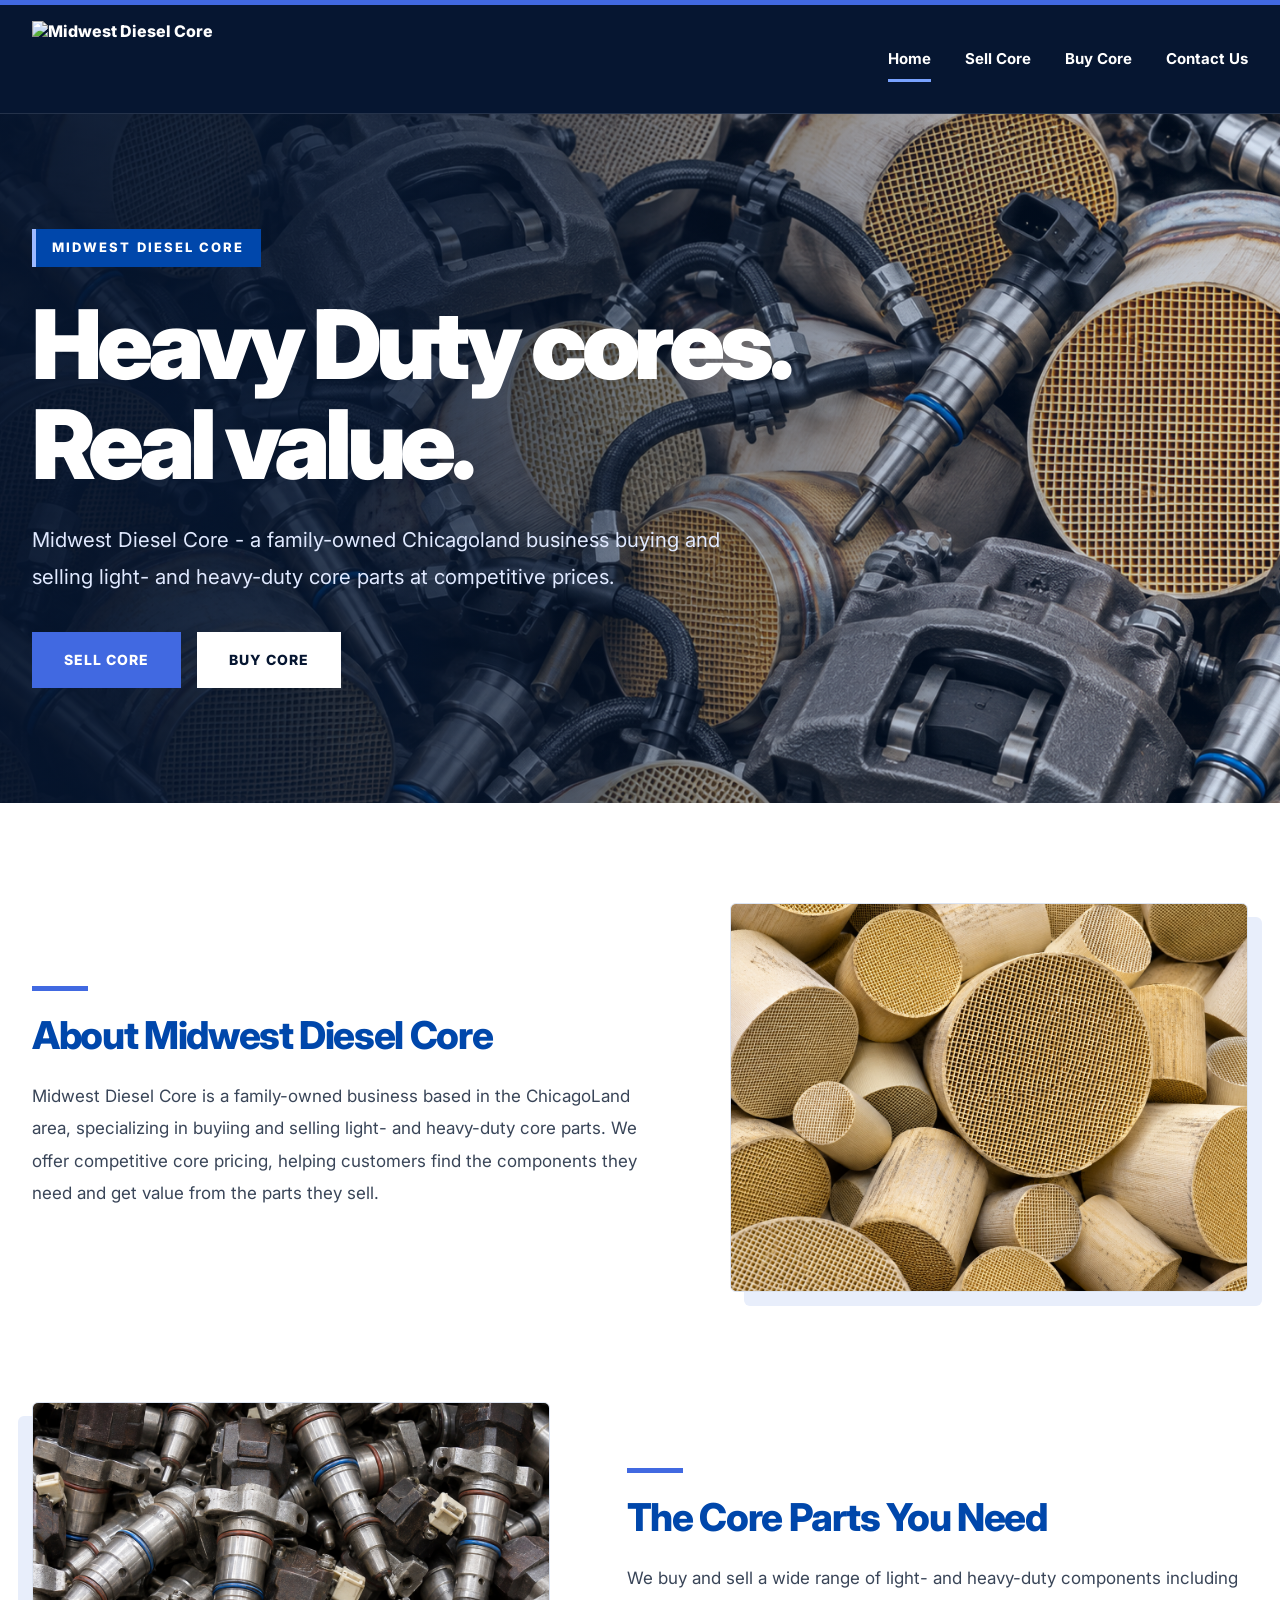
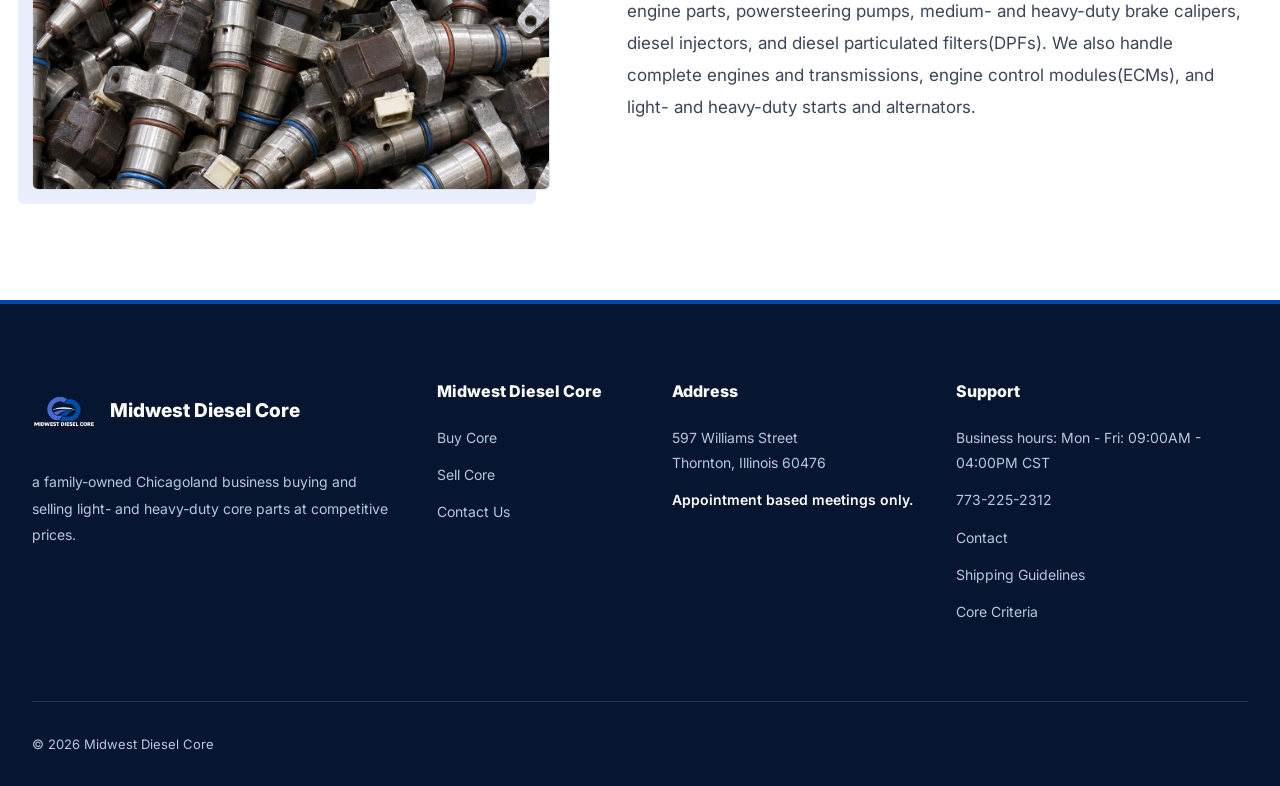
==== index.html @ d4aad52d "add the webiste" ====
<!doctype html>
<html lang="en">
<head>
<meta charset="utf-8">
<meta name="viewport" content="width=device-width,initial-scale=1">
<meta name="description" content="Midwest Diesel Core">
<title>Home | Midwest Diesel Core</title>
<link rel="preconnect" href="https://fonts.googleapis.com">
<link rel="preconnect" href="https://fonts.gstatic.com" crossorigin>
 <link href="https://fonts.googleapis.com/css2?family=Inter:wght@400;500;600;700;800;900&display=swap" rel="stylesheet">
 <link rel="stylesheet" href="css/styles.css">
</head>
<body>
<header class="site-header">
    <div class="container nav">
        <a class="brand header-brand" href="index.html">
            <img
            class="brand-logo"
            src="images/mdclogo.png"
            alt="Midwest Diesel Core"
            >
        </a>
        <button class="menu-btn" aria-label="Open navigation" aria-expanded="false">☰</button>

        <!-- Navigation Tabs -->
         <nav class="nav-links">
            <a href="index.html" aria-current="page">Home</a>
            <a href="sellCore.html">Sell Core</a>
            <a href="buyCore.html">Buy Core</a>
            <a href="contactUs.html">Contact Us</a>
         </nav>
    </div>
</header>

<!-- Midwest Diesel Core About -->

<main>
    <section class="hero">
        <div class="container hero-content reveal visible">
            <div class="eyebrow">Midwest Diesel Core</div>
            <h1 class="display">Heavy Duty cores.<br>Real value.</h1>
            <p>Midwest Diesel Core - a family-owned Chicagoland business buying and selling light- and heavy-duty core parts at competitive prices.</p>
            <div class="hero-actions"><a class="btn btn-primary" href="sellCore.html">Sell Core</a><a class="btn btn-light" href="buyCore.html">Buy Core</a></div>
        </div>
        <section class="about-section">
            <div class="about-row">
                <div class="about-text">
                    <h2>About Midwest Diesel Core</h2>
                    <p>Midwest Diesel Core is a family-owned business based in the ChicagoLand area, specializing in buyiing and selling light- and heavy-duty core parts. We offer competitive core pricing, helping customers find the components they need and get value from the parts they sell.</p>
                </div>
                <img
                    class="about-image"
                    src="images/combs.png"
                    alt="Place Holder">
                </div>
                <div class="about-row about-row-reversed">
                    <div class="about-text">
                        <h2>The Core Parts You Need</h2>
                        <p>We buy and sell a wide range of light- and heavy-duty components including engine parts, powersteering pumps, medium- and heavy-duty brake calipers, diesel injectors, and diesel particulated filters(DPFs). We also handle complete engines and transmissions, engine control modules(ECMs), and light- and heavy-duty starts and alternators.</p>
                    </div>
                    <img
                        class="about-image"
                        src="images/injectors.png"
                        alt="Place Holder">
                </div>
            </section>
    </section>
</main>
<footer class="footer">
    <div class="container">
        <div class="footer-grid">

            <!-- Company Description-->
             <div>
                <a class="brand footer-brand" href="index.html">
                    <img
                        class="footer-logo"
                        src="images/mdcLogo.png"
                        alt="Midwest Diesel Core Logo">
                        <span>Midwest Diesel Core</span>
                </a>

                <p style="margin-top: 18px; max-width: 360px;">
                    a family-owned Chicagoland business buying and 
                    selling light- and heavy-duty core parts at competitive prices.
                </p>
             </div>
             
             <!-- Website Navigation -->
              <div>
                <h4>Midwest Diesel Core</h4>
                <a href="buyCore.html">Buy Core</a>
                <a href="sellCore.html">Sell Core</a>
                <a href="contactUs.html">Contact Us</a>
              </div>

              <!-- Company Info -->
               <div>
                <h4>Address</h4>
                <a href="https://www.google.com/maps/search/?api=1&query=597+Williams+Street+Thornton+IL+60476"
                target="_blank"
                rel="noopener noreferrer">597 Williams Street<br>Thornton, Illinois 60476</a>
                <a><strong>Appointment based meetings only.</strong></a>
               </div>

               <!-- Contact and Support -->
                <div>
                    <h4>Support</h4>
                    <a>Business hours: Mon - Fri: 09:00AM -  04:00PM CST</a>
                    <a href="tel:+17732252312">773-225-2312</a>
                    <a href="contactUs.html">Contact</a>
                    <a href="shippingGuidelines.html">Shipping Guidelines</a>
                    <a href="coreCriteria.html">Core Criteria</a>
                </div>
        </div>
        <div class="footer-bottom">
            <span>&copy; <span id="year"></span>Midwest Diesel Core</span>
        </div>
    </div>
</footer>
<script src="js/main.js"></script>
<script>document.getElementById('year').textContent = new Date().getFullYear();</script>
</body>
</html>
---- css/styles.css ----
/* Colors and base styles */

:root {
    --royal-blue: #4169e1;
    --cobalt-blue: #0047ab;
    --dark-blue: #061631;
    --black: #101318;
    --white: #ffffff;
    --light-background: #f3f6fc;
    --body-text: #394558;
    --footer-text: #bac7dd;
    --container-width: 1240px;
}

*,
*::before,
*::after {
    box-sizing: border-box;
}

html {
    scroll-behavior: smooth;
}

body {
    margin: 0;
    font-family: "inter", Arial, sans-serif;
    color: var(--black);
    background: var(--white);
    line-height: 1.7;
}

img {
  display: block;
  max-width: 100%;
}

a {
  color: inherit;
  text-decoration: none;
}

button {
  font: inherit;
}

h1,
h2,
h3,
h4,
p {
  margin-top: 0;
}

.container {
  width: min(
    var(--container-width),
    calc(100% - 64px)
  );
  margin-inline: auto;
}

a:focus-visible,
button:focus-visible {
  outline: 3px solid #79baff;
  outline-offset: 6px;
}

/* HEADER AND NAVIGATION */

.site-header {
  position: relative;
  z-index: 100;
  background: var(--dark-blue);
  color: var(--white);
  border-top: 5px solid var(--royal-blue);
  border-bottom: 1px solid rgb(255 255 255 / 12%);
}

.nav {
  display: flex;
  align-items: center;
  justify-content: space-between;
  gap: 32px;
  min-height: 108px;
}

.brand {
  display: inline-flex;
  align-items: center;
  gap: 14px;
  font-weight: 800;
  line-height: 1.3;
}

.header-brand {
  flex-shrink: 0;
}

.brand-logo {
  width: 185px;
  height: 76px;
  object-fit: contain;
  object-position: left center;
}

.nav-links {
  display: flex;
  align-items: center;
  gap: 34px;
}

.nav-links a {
  position: relative;
  padding: 14px 0;
  font-size: 15px;
  font-weight: 700;
  white-space: nowrap;
  transition: color 180ms ease;
}

.nav-links a::after {
  content: "";
  position: absolute;
  right: 0;
  bottom: 4px;
  left: 0;
  height: 3px;
  background: #78a2ff;
  transform: scaleX(0);
  transform-origin: left;
  transition: transform 180ms ease;
}

.nav-links a:hover {
  color: #b8ceff;
}

.nav-links a:hover::after,
.nav-links a[aria-current="page"]::after {
  transform: scaleX(1);
}

.menu-btn {
  display: none;
  align-items: center;
  justify-content: center;
  width: 46px;
  height: 46px;
  padding: 0;
  color: var(--white);
  background: transparent;
  border: 1px solid rgb(255 255 255 / 30%);
  border-radius: 4px;
  font-size: 26px;
  cursor: pointer;
}

/* HERO
   Background belongs to the
   intro so About stays separate. */

.hero {
  background: var(--white);
}

.hero-content {
  position: relative;
  isolation: isolate;
  padding-block: clamp(75px, 9vw, 135px);
  color: var(--white);
}

/* Full-width background inside
   your existing nested structure. */

.hero-content::before {
  content: "";
  position: absolute;
  z-index: -1;
  inset: 0 calc((100% - 100vw) / 2);

  background:
    linear-gradient(
      to right,
      rgb(6 22 49 / 65%),
      rgb(0 71 171 / 15%)
    ),
    url("../images/banner.png");

  background-size: cover;
  background-position: center;
  background-repeat: no-repeat;
}

.eyebrow {
  display: inline-block;
  margin-bottom: 28px;
  padding: 9px 16px;
  border-left: 4px solid #9ebaff;
  background: var(--cobalt-blue);
  font-size: 13px;
  font-weight: 800;
  letter-spacing: 0.16em;
  line-height: 1.5;
  text-transform: uppercase;
}

.display {
  max-width: 1000px;
  margin-bottom: 28px;
  font-size: clamp(48px, 7.5vw, 100px);
  font-weight: 900;
  letter-spacing: -0.055em;
  line-height: 1.04;
}

.hero-content > p {
  max-width: 730px;
  margin-bottom: 36px;
  color: #e0e9ff;
  font-size: clamp(17px, 1.6vw, 21px);
  line-height: 1.8;
}

.hero-actions {
  display: flex;
  flex-wrap: wrap;
  gap: 16px;
}

.btn {
  display: inline-flex;
  align-items: center;
  justify-content: center;
  min-height: 56px;
  padding: 16px 30px;
  border: 2px solid transparent;
  font-size: 14px;
  font-weight: 800;
  letter-spacing: 0.07em;
  line-height: 1.4;
  text-align: center;
  text-transform: uppercase;
  transition:
    background-color 180ms ease,
    color 180ms ease,
    transform 180ms ease;
}

.btn:hover {
  transform: translateY(-2px);
}

.btn-primary {
  color: var(--white);
  background: var(--royal-blue);
  border-color: var(--royal-blue);
}

.btn-primary:hover {
  background: #3156c4;
  border-color: #3156c4;
}

.btn-light {
  color: var(--dark-blue);
  background: var(--white);
  border-color: var(--white);
}

.btn-light:hover {
  background: #e5edff;
  border-color: #e5edff;
}

/* STAGGERED ABOUT SECTIONS */

.about-section {
  width: min(
    var(--container-width),
    calc(100% - 64px)
  );
  margin-inline: auto;
  padding-block: 100px 110px;
}

.about-row {
  display: grid;
  grid-template-columns: minmax(0, 1.2fr) minmax(0, 1fr);
  align-items: center;
  gap: clamp(36px, 6vw, 90px);
}

.about-row + .about-row {
  margin-top: 110px;
}

/* Second row: image left,
   paragraph right. */

.about-row-reversed {
  grid-template-columns: minmax(0, 1fr) minmax(0, 1.2fr);
}

.about-row-reversed .about-image {
  grid-column: 1;
  grid-row: 1;
}

.about-row-reversed .about-text {
  grid-column: 2;
  grid-row: 1;
}

.about-text {
  min-width: 0;
}

.about-text::before {
  content: "";
  display: block;
  width: 56px;
  height: 5px;
  margin-bottom: 22px;
  background: var(--royal-blue);
}

.about-text h2 {
  margin-bottom: 22px;
  color: var(--cobalt-blue);
  font-size: clamp(28px, 3vw, 40px);
  font-weight: 800;
  letter-spacing: -0.035em;
  line-height: 1.18;
}

.about-text p {
  margin-bottom: 0;
  color: var(--body-text);
  font-size: 17px;
  line-height: 1.9;
}

.about-image {
  width: 100%;
  aspect-ratio: 4 / 3;
  object-fit: cover;
  background: var(--light-background);
  border: 1px solid #dce4f2;
  border-radius: 6px;
  box-shadow: 14px 14px 0 #e8eefb;
}

.about-row-reversed .about-image {
  box-shadow: -14px 14px 0 #e8eefb;
}

/* FOOTER */

.footer {
  padding-top: 75px;
  color: var(--footer-text);
  background: var(--dark-blue);
  border-top: 4px solid var(--cobalt-blue);
}

.footer-grid {
  display: grid;
  grid-template-columns:
    minmax(0, 1.5fr)
    minmax(0, 0.8fr)
    minmax(0, 1fr)
    minmax(0, 1.2fr);
  gap: 40px;
  padding-bottom: 65px;
}

.footer-grid > div {
  min-width: 0;
}

.footer-brand {
  color: var(--white);
  font-size: 19px;
}

.footer-logo {
  width: 64px;
  height: 64px;
  flex-shrink: 0;
  object-fit: contain;
}

.footer-grid h4 {
  margin-bottom: 22px;
  color: var(--white);
  font-size: 16px;
  font-weight: 800;
  line-height: 1.5;
}

.footer-grid p {
  color: var(--footer-text);
  font-size: 14px;
  line-height: 1.9;
}

.footer-grid > div > a:not(.brand) {
  display: block;
  width: fit-content;
  margin-bottom: 12px;
  font-size: 14px;
  line-height: 1.8;
  overflow-wrap: anywhere;
}

.footer a[href] {
  transition: color 180ms ease;
}

.footer a[href]:hover {
  color: var(--white);
}

.footer strong {
  color: var(--white);
  font-weight: 600;
}

.footer-bottom {
  display: flex;
  align-items: center;
  min-height: 85px;
  padding-block: 22px;
  border-top: 1px solid rgb(255 255 255 / 15%);
  font-size: 13px;
}

/* Adds spacing after your
   dynamically generated year. */

#year {
  margin-right: 0.3em;
}

/* TABLETS */

@media (max-width: 1000px) {
  .nav {
    gap: 24px;
  }

  .nav-links {
    gap: 22px;
  }

  .brand-logo {
    width: 155px;
  }

  .footer-grid {
    grid-template-columns: repeat(2, minmax(0, 1fr));
    gap: 40px;
  }
}

/* PHONES AND SMALL TABLETS */

@media (max-width: 760px) {
  .container,
  .about-section {
    width: calc(100% - 40px);
  }

  .nav {
    flex-wrap: wrap;
    gap: 0;
    min-height: 88px;
    padding-block: 12px;
  }

  .brand-logo {
    width: 145px;
    height: 60px;
  }

  /* Navigation stays visible by
     default without JavaScript. */

  .nav-links {
    display: flex;
    flex-wrap: wrap;
    justify-content: center;
    gap: 8px 24px;
    width: 100%;
    margin-top: 12px;
    padding-top: 12px;
    border-top: 1px solid rgb(255 255 255 / 12%);
  }

  .nav-links a {
    padding-block: 10px;
    font-size: 14px;
  }

  /* Optional collapsible menu:
     requires the JS shown below. */

  .site-header.menu-enabled .menu-btn {
    display: inline-flex;
    margin-left: auto;
  }

  .site-header.menu-enabled .nav-links {
    display: none;
  }

  .site-header.menu-enabled .menu-btn[aria-expanded="true"]
    + .nav-links {
    display: flex;
  }

  .hero-content {
    padding-block: 65px 75px;
  }

  .eyebrow {
    margin-bottom: 24px;
    font-size: 11px;
    letter-spacing: 0.12em;
  }

  .display {
    font-size: clamp(42px, 9vw, 64px);
  }

  .hero-content > p {
    font-size: 17px;
  }

  .btn {
    min-height: 52px;
    padding: 14px 24px;
    font-size: 13px;
  }

  .about-section {
    padding-block: 65px 80px;
  }

  .about-row,
  .about-row-reversed {
    grid-template-columns: minmax(0, 1fr);
    gap: 32px;
  }

  .about-row + .about-row {
    margin-top: 75px;
  }

  /* On mobile, each paragraph appears before its image. */

  .about-row-reversed .about-text,
  .about-row-reversed .about-image {
    grid-column: auto;
    grid-row: auto;
  }

  .about-text p {
    font-size: 16px;
    line-height: 1.85;
  }

  .about-image,
  .about-row-reversed .about-image {
    box-shadow: 8px 8px 0 #e8eefb;
  }

  .footer {
    padding-top: 55px;
  }

  .footer-grid {
    gap: 35px;
    padding-bottom: 45px;
  }
}

@media (max-width: 480px) {
  .hero-actions {
    flex-direction: column;
    align-items: stretch;
  }

  .footer-grid {
    grid-template-columns: minmax(0, 1fr);
  }
}

/* Reduced Motion */

@media (prefers-reduced-motion: reduce) {
  html {
    scroll-behavior: auto;
  }

  *,
  *::before,
  *::after {
    transition: none !important;
    animation: none !important;
  }
}
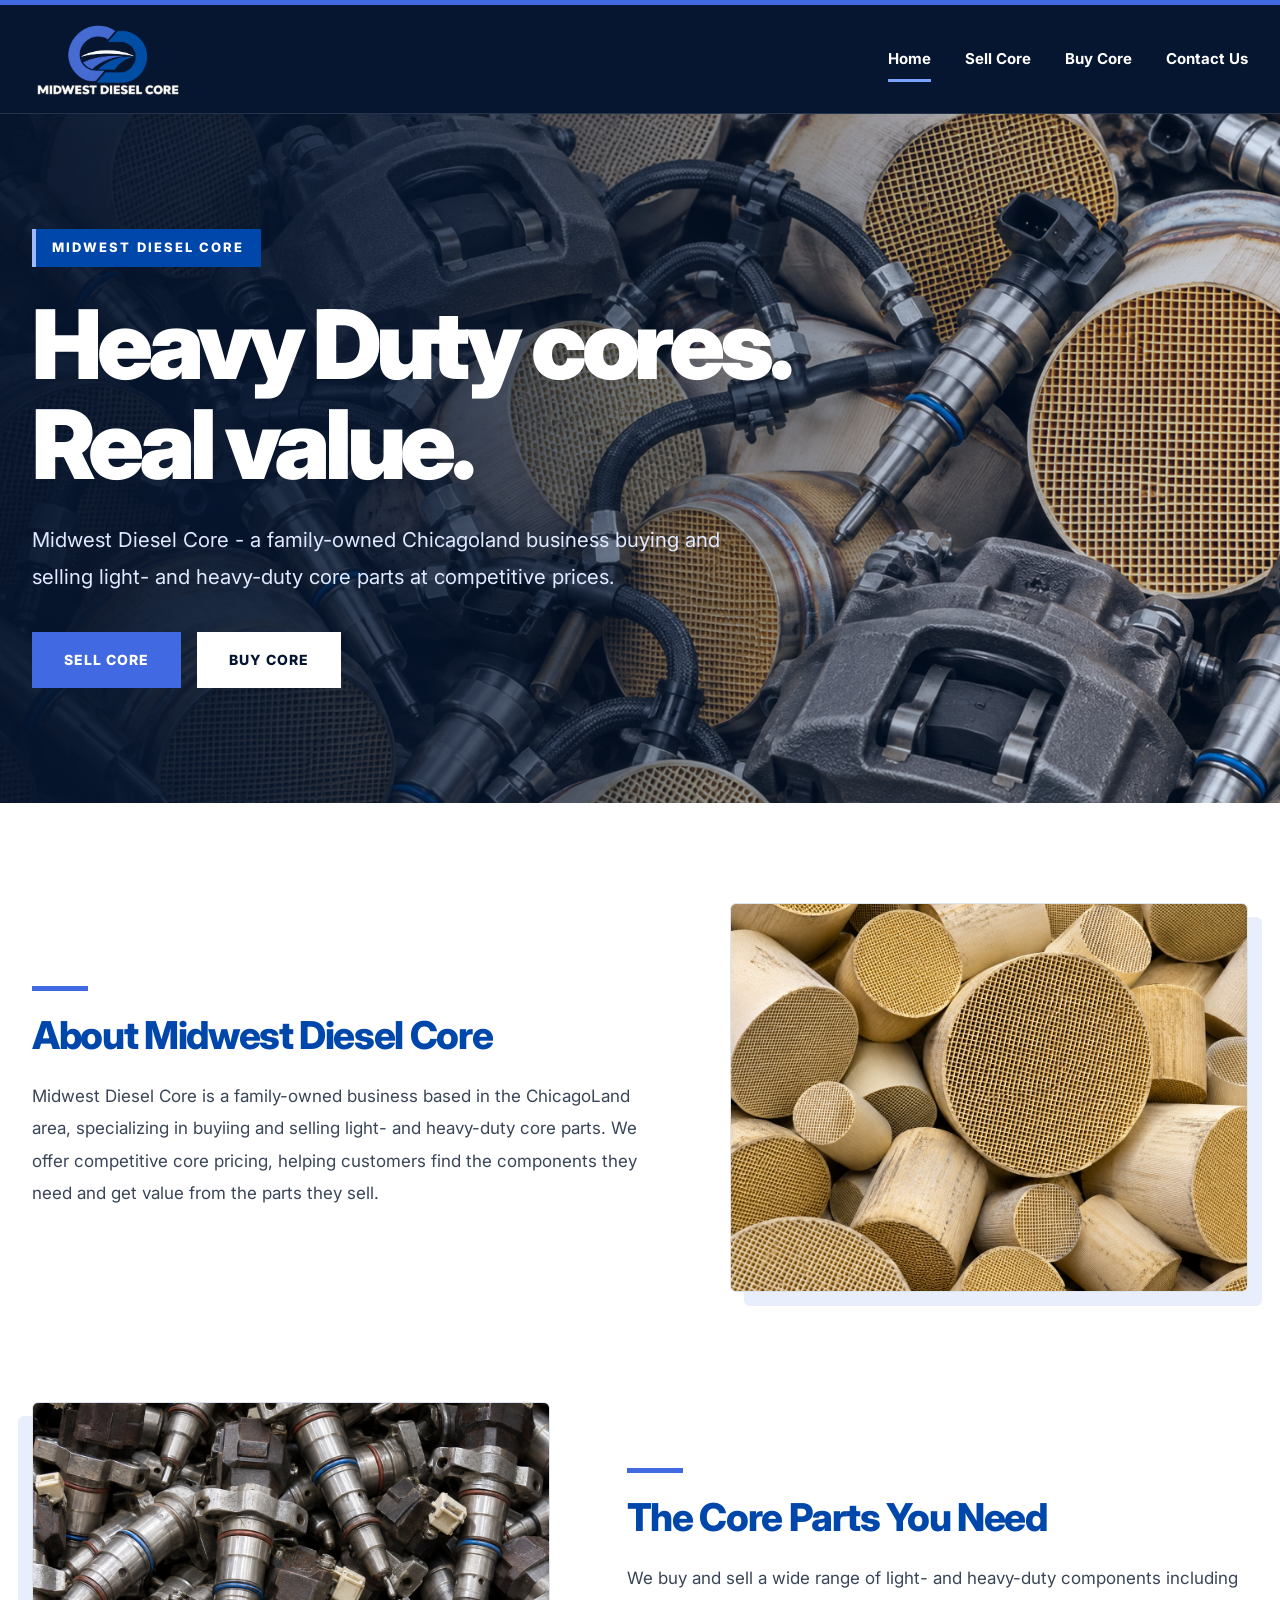
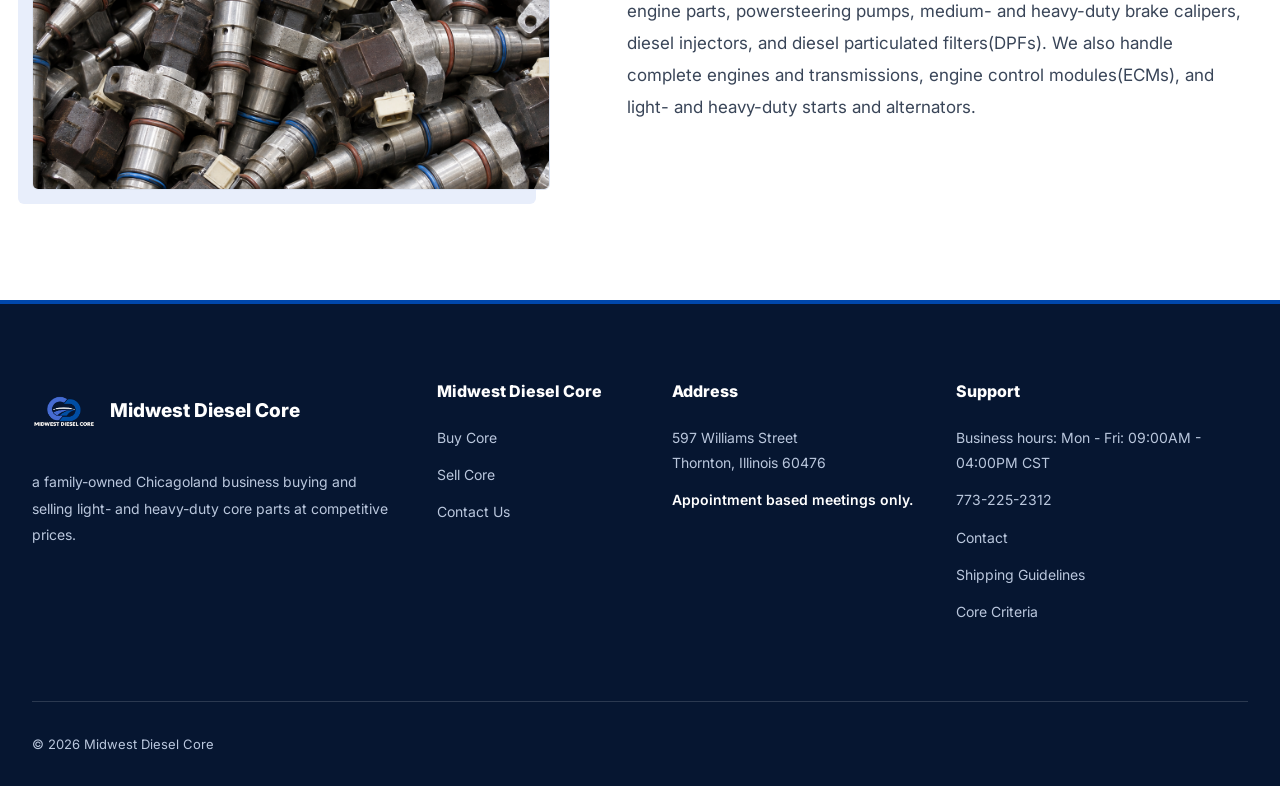
==== commit d319801e: "fixing typo" ====
--- a/index.html
+++ b/index.html
@@ -16,7 +16,7 @@
         <a class="brand header-brand" href="index.html">
             <img
             class="brand-logo"
-            src="images/mdclogo.png"
+            src="images/mdcLogo.png"
             alt="Midwest Diesel Core"
             >
         </a>
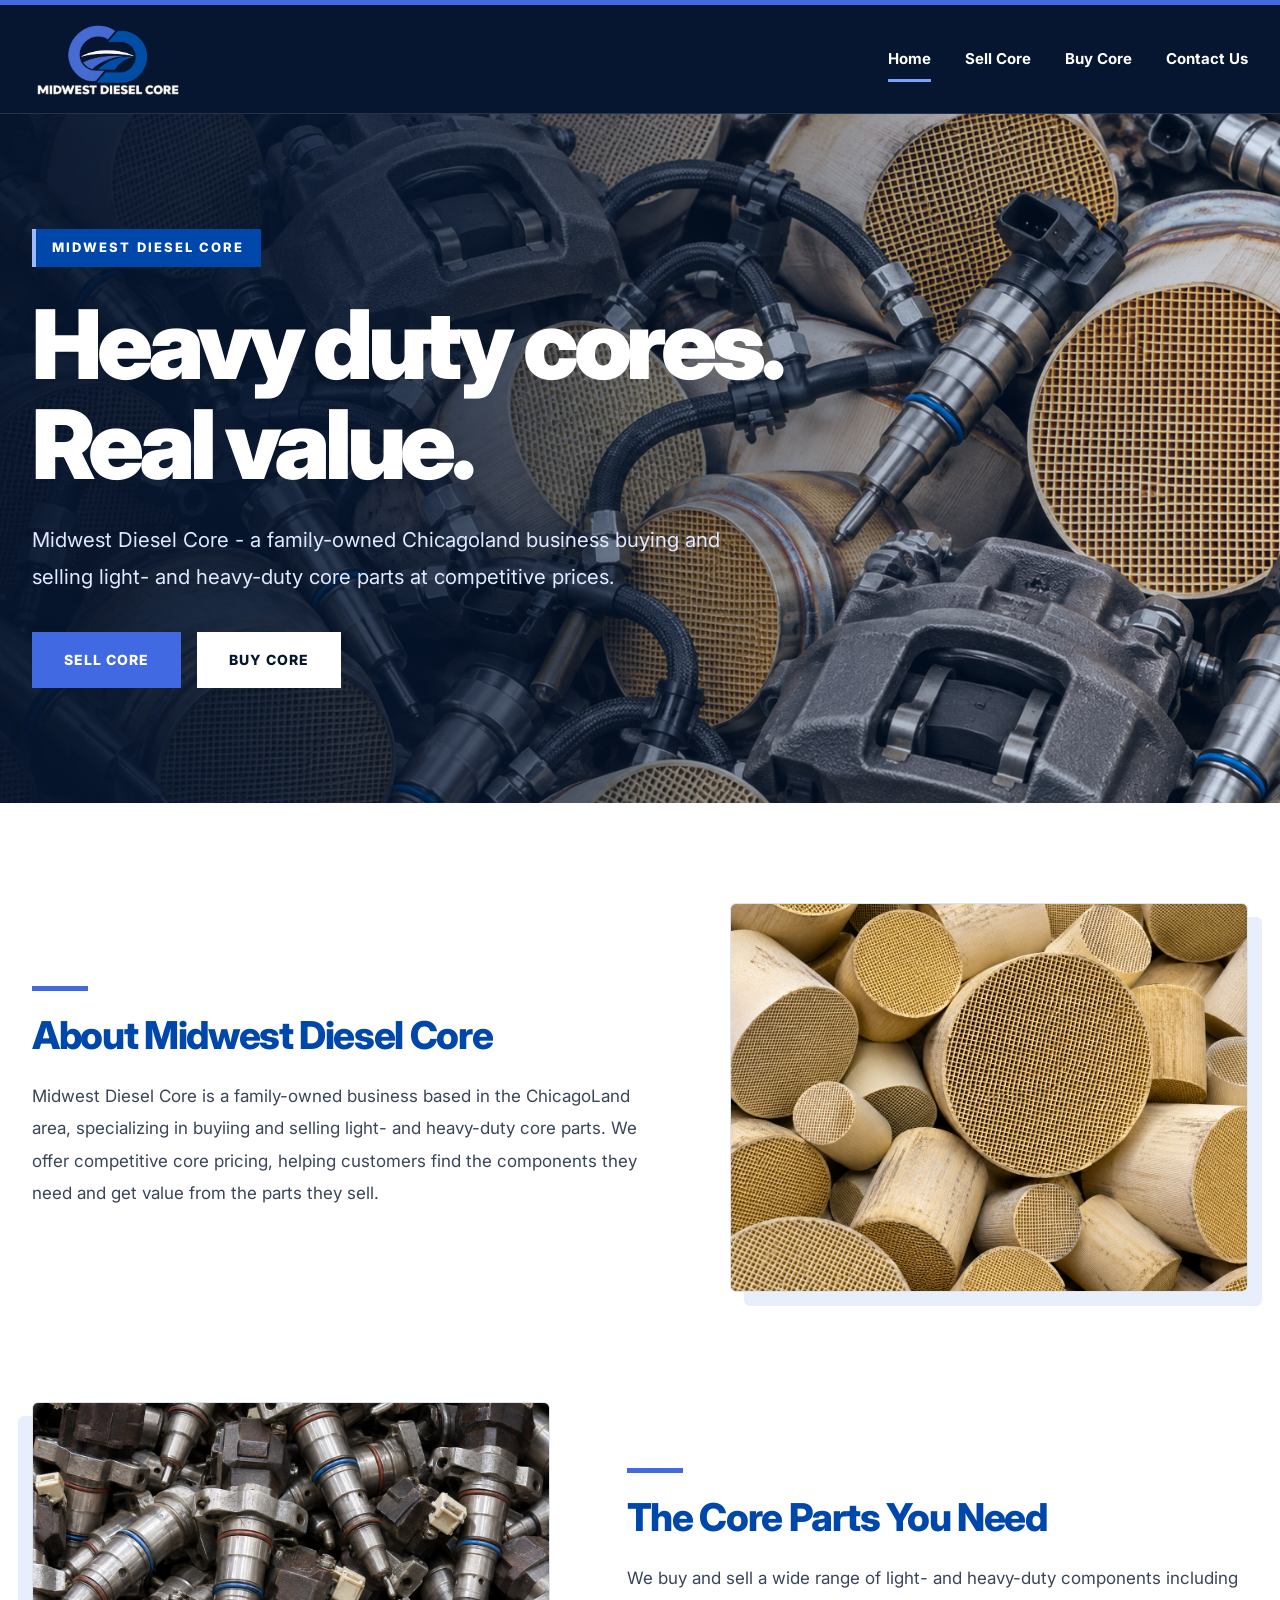
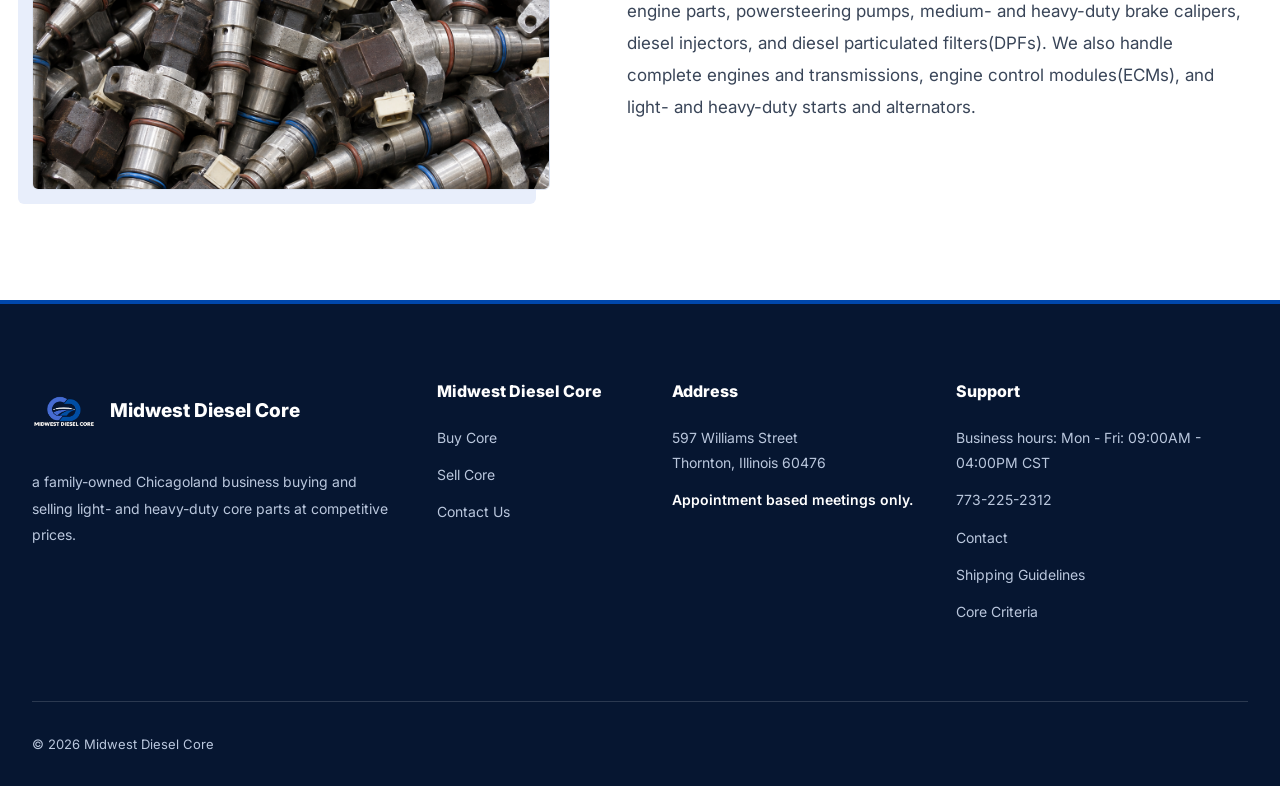
==== commit 82c5411b: "typo fix" ====
--- a/index.html
+++ b/index.html
@@ -38,7 +38,7 @@
     <section class="hero">
         <div class="container hero-content reveal visible">
             <div class="eyebrow">Midwest Diesel Core</div>
-            <h1 class="display">Heavy Duty cores.<br>Real value.</h1>
+            <h1 class="display">Heavy duty cores.<br>Real value.</h1>
             <p>Midwest Diesel Core - a family-owned Chicagoland business buying and selling light- and heavy-duty core parts at competitive prices.</p>
             <div class="hero-actions"><a class="btn btn-primary" href="sellCore.html">Sell Core</a><a class="btn btn-light" href="buyCore.html">Buy Core</a></div>
         </div>
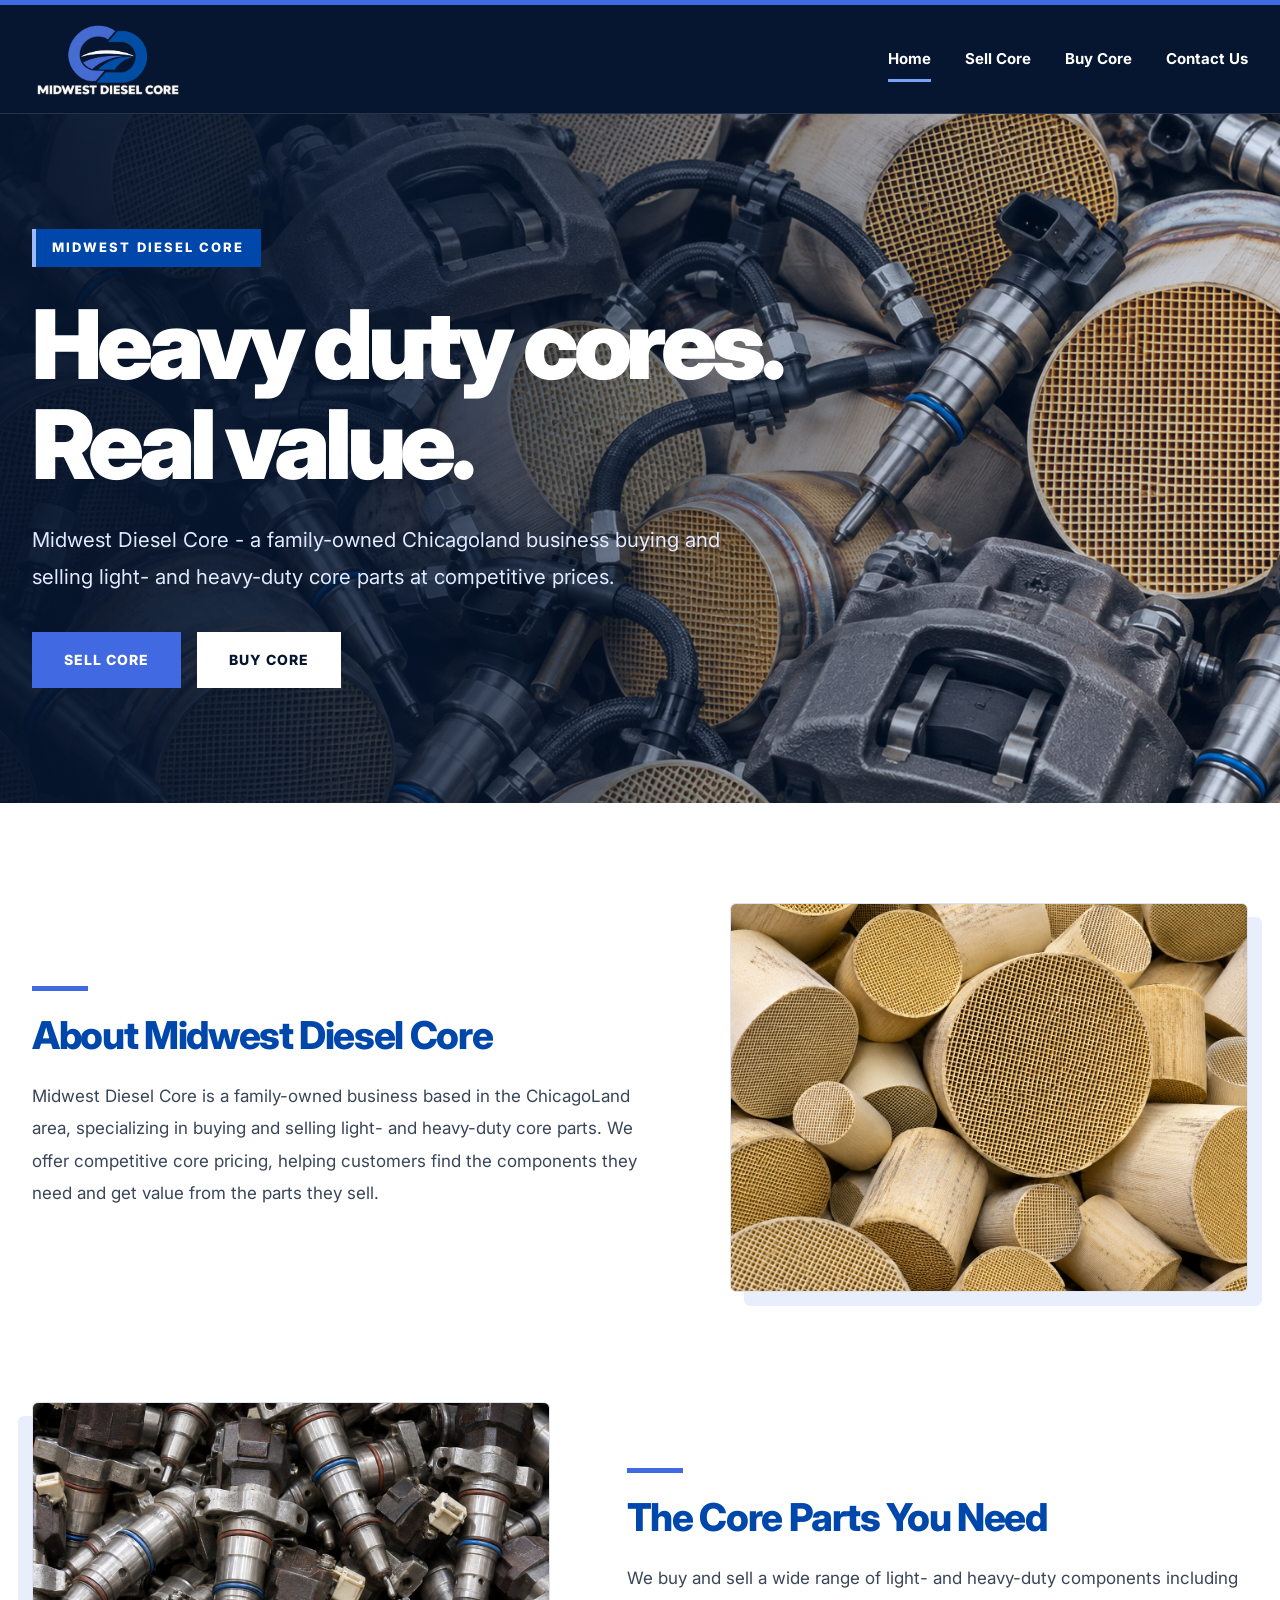
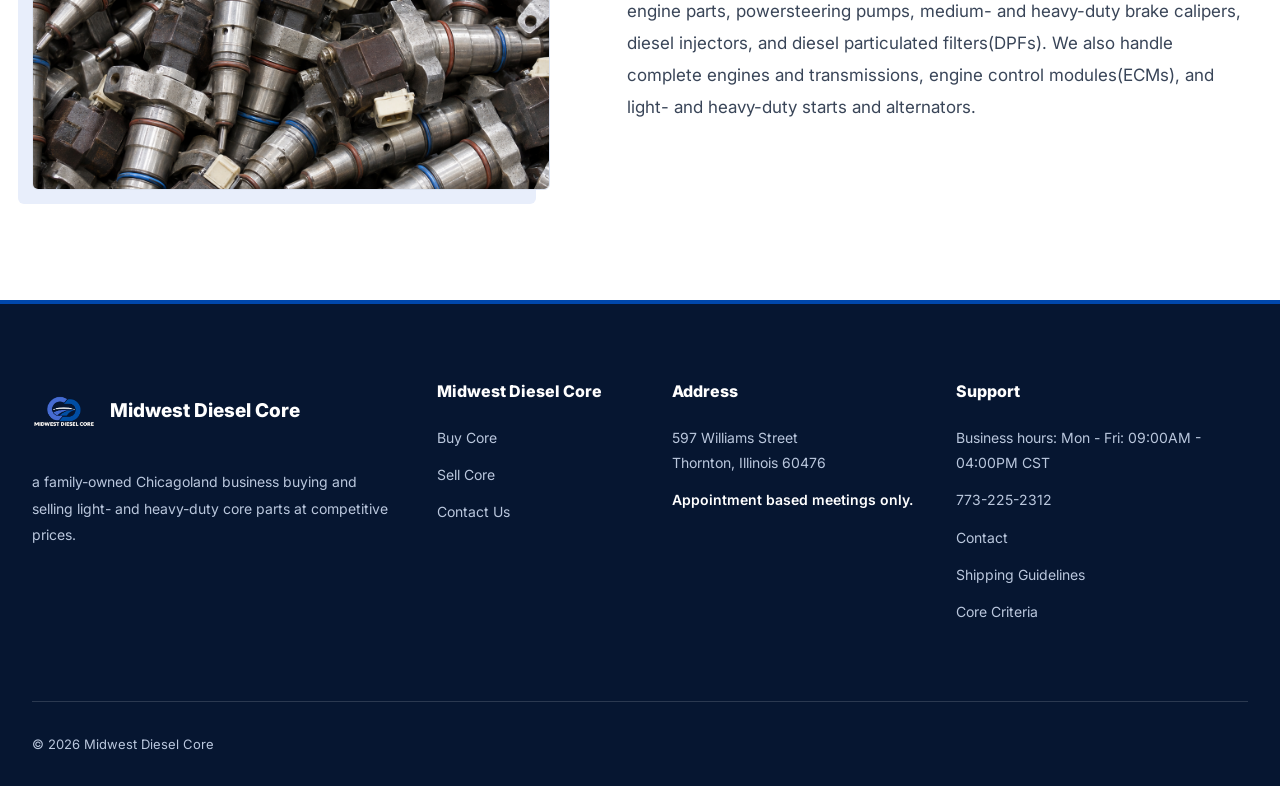
==== commit 5bbce8c2: "typo" ====
--- a/index.html
+++ b/index.html
@@ -9,6 +9,7 @@
 <link rel="preconnect" href="https://fonts.gstatic.com" crossorigin>
  <link href="https://fonts.googleapis.com/css2?family=Inter:wght@400;500;600;700;800;900&display=swap" rel="stylesheet">
  <link rel="stylesheet" href="css/styles.css">
+ <link rel="icon" type="image/png" href="images/favicon.png">
 </head>
 <body>
 <header class="site-header">
@@ -46,7 +47,7 @@
             <div class="about-row">
                 <div class="about-text">
                     <h2>About Midwest Diesel Core</h2>
-                    <p>Midwest Diesel Core is a family-owned business based in the ChicagoLand area, specializing in buyiing and selling light- and heavy-duty core parts. We offer competitive core pricing, helping customers find the components they need and get value from the parts they sell.</p>
+                    <p>Midwest Diesel Core is a family-owned business based in the ChicagoLand area, specializing in buying and selling light- and heavy-duty core parts. We offer competitive core pricing, helping customers find the components they need and get value from the parts they sell.</p>
                 </div>
                 <img
                     class="about-image"
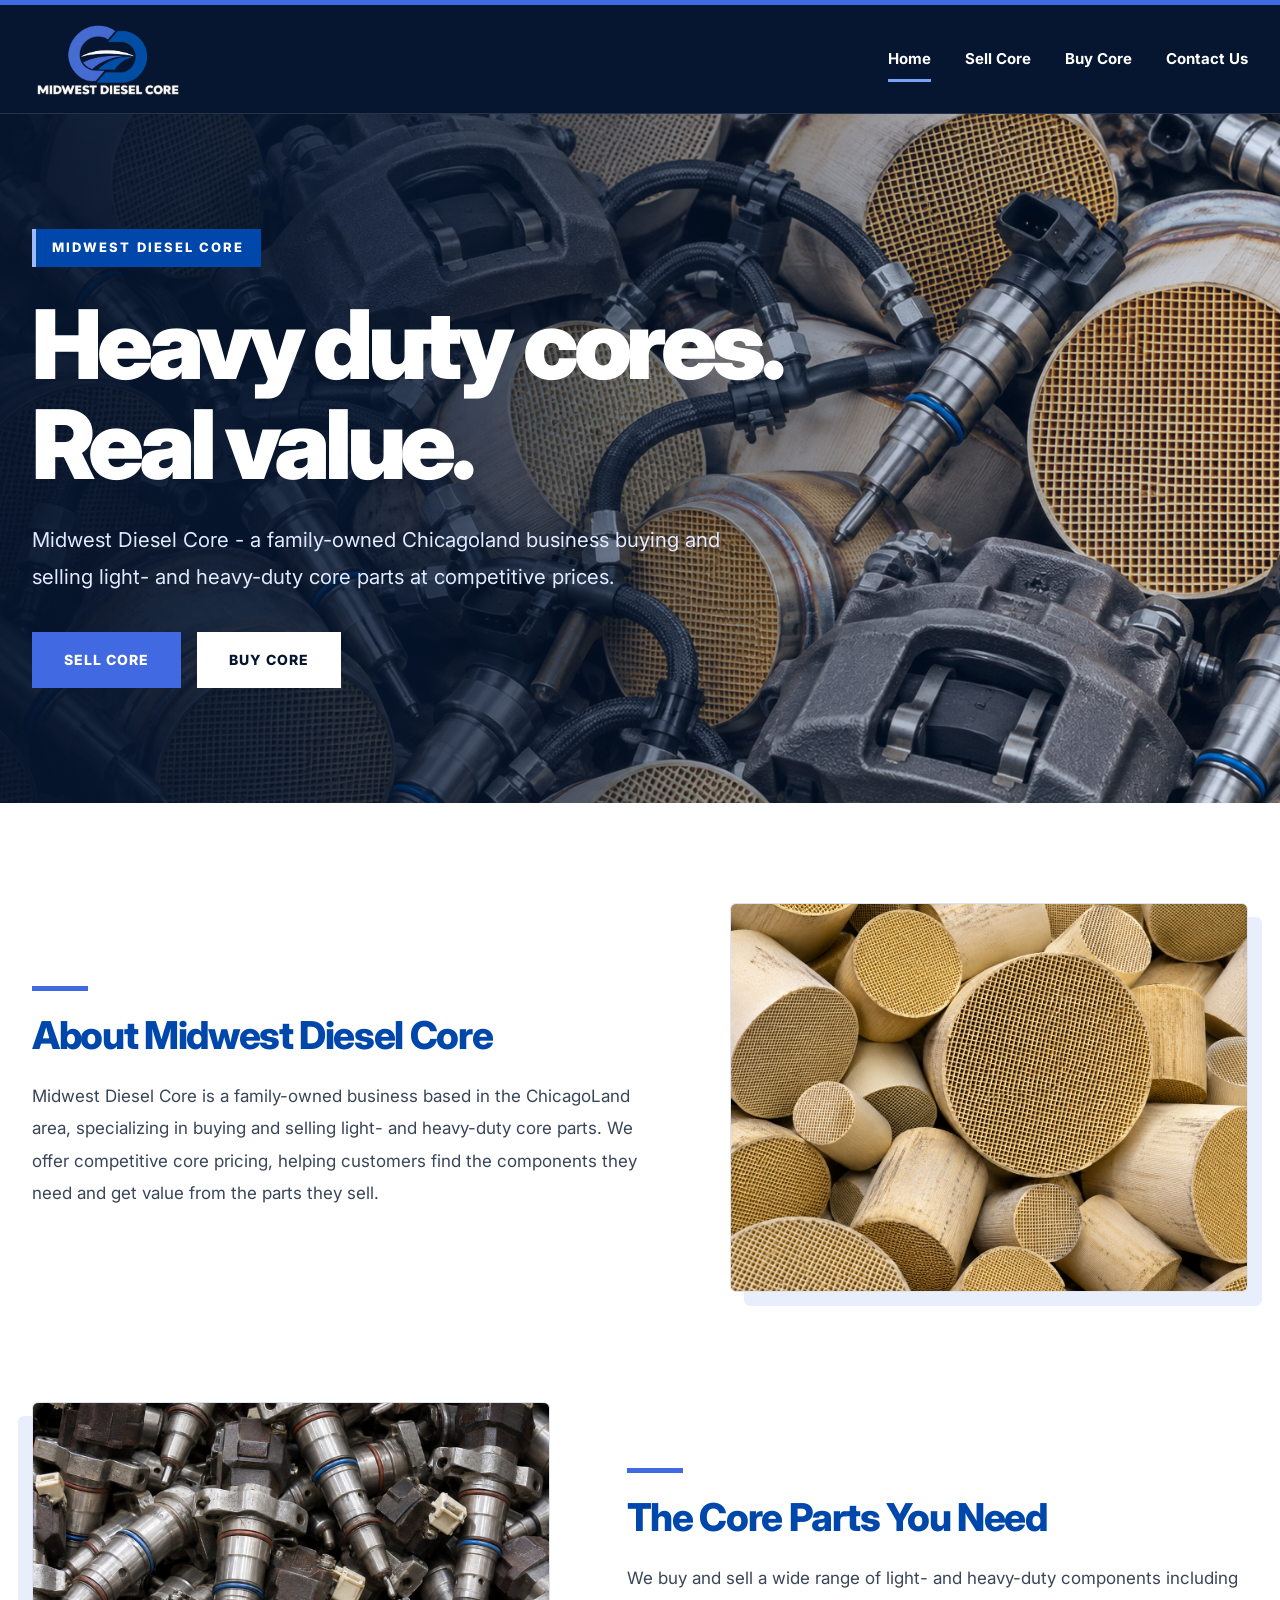
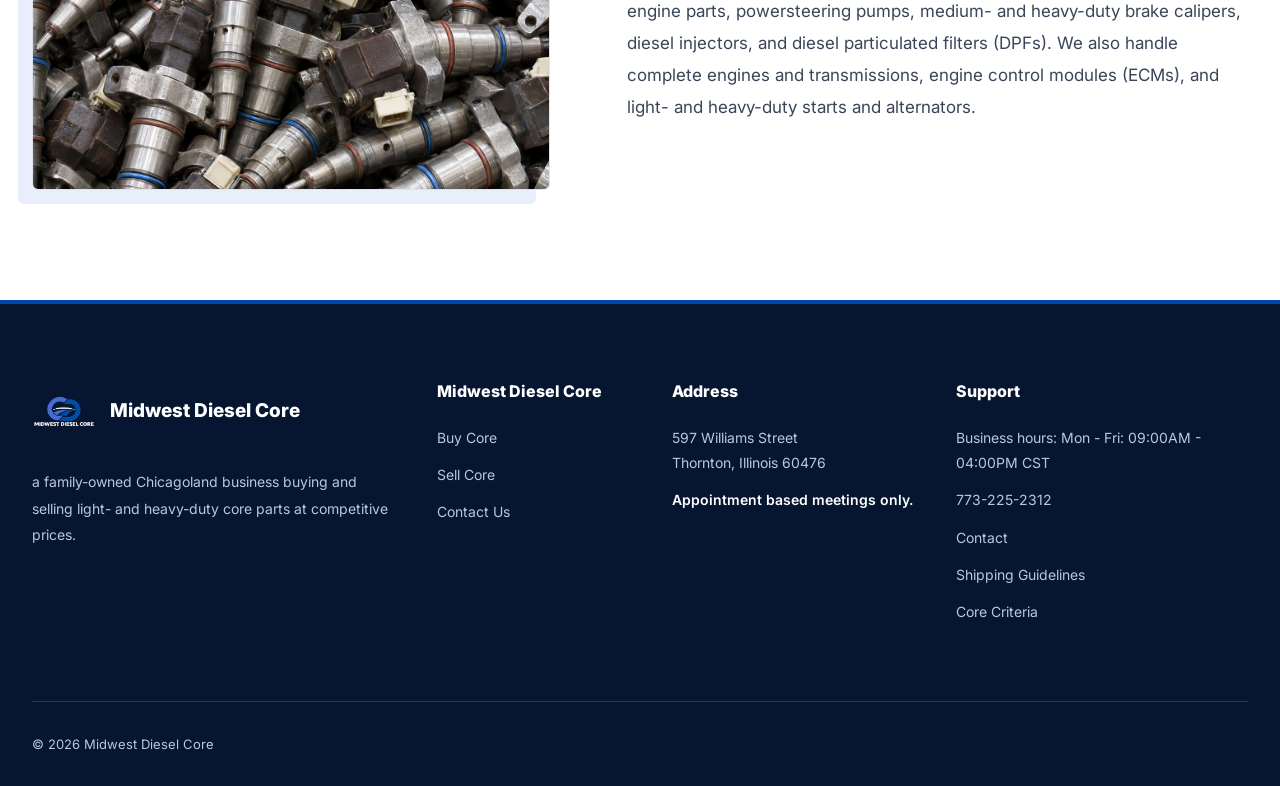
==== commit ebd18842: "adding spaces" ====
--- a/index.html
+++ b/index.html
@@ -57,7 +57,7 @@
                 <div class="about-row about-row-reversed">
                     <div class="about-text">
                         <h2>The Core Parts You Need</h2>
-                        <p>We buy and sell a wide range of light- and heavy-duty components including engine parts, powersteering pumps, medium- and heavy-duty brake calipers, diesel injectors, and diesel particulated filters(DPFs). We also handle complete engines and transmissions, engine control modules(ECMs), and light- and heavy-duty starts and alternators.</p>
+                        <p>We buy and sell a wide range of light- and heavy-duty components including engine parts, powersteering pumps, medium- and heavy-duty brake calipers, diesel injectors, and diesel particulated filters (DPFs). We also handle complete engines and transmissions, engine control modules (ECMs), and light- and heavy-duty starts and alternators.</p>
                     </div>
                     <img
                         class="about-image"
